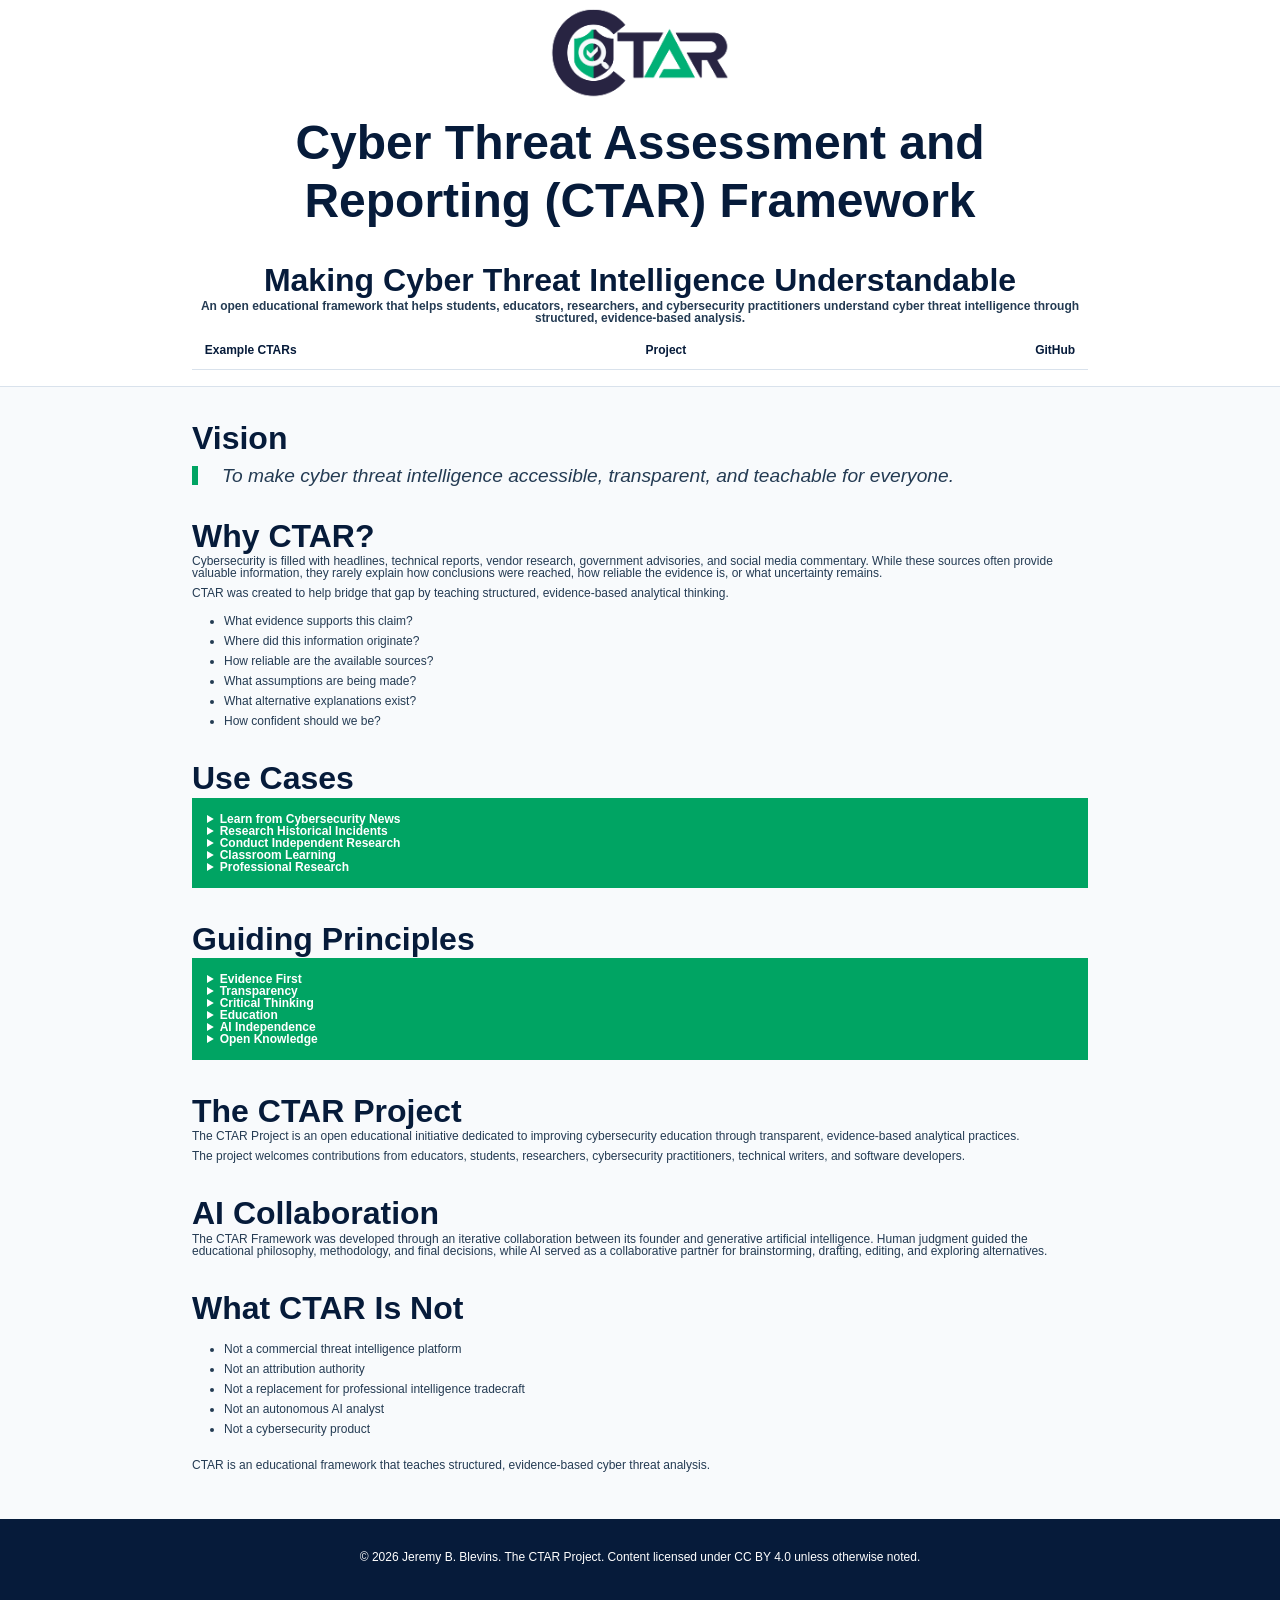
==== website/index.html @ 56432c50 "Update index.html" ====
<!DOCTYPE html>
<html lang="en">
<head>
    <meta charset="UTF-8">
    <meta name="viewport" content="width=device-width, initial-scale=1.0">
    <title>CTAR Framework | Making Cyber Threat Intelligence Understandable</title>
    <meta name="description"
          content="The Cyber Threat Assessment and Reporting (CTAR) Framework is an open educational framework for structured, evidence-based cyber threat analysis.">
    <link rel="stylesheet" href="main.css">
</head>
<body>
<!-- Sticky Navigation -->
<header>
    <div class="container">
        <img src="media/ctar_logo.png" alt="CTAR Framework Logo" class="logo">
        <h1 align="center">Cyber Threat Assessment and Reporting (CTAR) Framework</h1>
        <h2 align="center">Making Cyber Threat Intelligence Understandable</h2>
        <h4 align="center">An open educational framework that helps students, educators, researchers, and cybersecurity practitioners understand cyber threat intelligence through structured, evidence-based analysis.</h4>
          <table>
  <tr><td>
        <nav>
            <a href="use-cases/"><strong>Example CTARs</strong></a>
            <a href="project/"><strong>Project</strong></a>
            <a href="https://github.com/jeremyblevins/ctar"><strong>GitHub</strong></a>
        </nav>
  </td></tr></table>
    </div>
</header>
<main>
<section id="vision">
<div class="container">
<h2>Vision</h2>
<blockquote>
To make cyber threat intelligence accessible, transparent, and teachable for everyone.
</blockquote>
</div>
</section>

<section id="why">
<div class="container">
<h2>Why CTAR?</h2>
<p>Cybersecurity is filled with headlines, technical reports, vendor research, government advisories, and social media commentary. While these sources often provide valuable information, they rarely explain how conclusions were reached, how reliable the evidence is, or what uncertainty remains.</p>
<p>CTAR was created to help bridge that gap by teaching structured, evidence-based analytical thinking.</p>

<ul>
    <li>What evidence supports this claim?</li>
    <li>Where did this information originate?</li>
    <li>How reliable are the available sources?</li>
    <li>What assumptions are being made?</li>
    <li>What alternative explanations exist?</li>
    <li>How confident should we be?</li>
</ul>
</div>
</section>

<section id="use-cases">
<div class="container">
<h2>Use Cases</h2>
<div style="padding:15px;background:#00A463;margin-bottom:25px;color:white;">
<details>
<summary><strong>Learn from Cybersecurity News</strong></summary>
<p> Start with a trusted article and build a deeper understanding through additional research, source evaluation, technical context, and structured analysis.</p>
</details>

<details>
<summary><strong>Research Historical Incidents</strong></summary>
<p>Investigate, using publicly available evidence, cyber events such as:</p>
<ul>
<li><a href="use-cases/CTAR-2000-0001-ILOVEYOU.md">ILOVEYOU</a></li>
<li><a href="use-cases/CTAR-1988-0001-Morris-Worm.md">The Morris Worm</a></li>
<li>WannaCry</li>
<li>SolarWinds</li>
<li>NotPetya</li>
</ul>
</details>

<details>
<summary><strong>Conduct Independent Research</strong></summary>
<p> Build structured assessments from vulnerabilities, malware families, threat actors, or ongoing campaigns.</p>
</details>

<details>
<summary><strong>Classroom Learning</strong></summary>
<p>Support inquiry-based learning by helping students evaluate evidence, compare sources, and communicate analytical conclusions.</p>
</details>

<details>
<summary><strong>Professional Research</strong></summary>
<p>Organize evidence, document analytical reasoning, and produce transparent cyber threat assessments.</p>
</details>
</div>

<h2>Guiding Principles</h2>
<div style="padding:15px;background:#00A463;margin-bottom:25px;color:white;">
<details>
<summary><strong>Evidence First</strong></summary>
<p>Support conclusions with verifiable evidence.</p>
</details>

<details>
<summary><strong>Transparency</strong></summary>
<p>Clearly distinguish facts, assumptions, analysis, confidence, and uncertainty.</p>
</details>

<details>
<summary><strong>Critical Thinking</strong></summary>
<p>Encourage questioning and corroboration.</p>
</details>

<details>
<summary><strong>Education</strong></summary>
<p>Teach analytical reasoning rather than memorization.</p>
</details>

<details>
<summary><strong>AI Independence</strong></summary>
<p>Designed to work with any AI platform—or none at all.</p>
</details>

<details>
<summary><strong>Open Knowledge</strong></summary>
<p>Centered on shared knowledge and community contribution.</p>
</details>
</div>

<h2>The CTAR Project</h2>
<p>The CTAR Project is an open educational initiative dedicated to improving cybersecurity education through transparent, evidence-based analytical practices.</p>
<p>The project welcomes contributions from educators, students, researchers, cybersecurity practitioners, technical writers, and software developers.</p>
</div>

</section>
<section id="ai">
<div class="container">
<h2>AI Collaboration</h2>
<p>The CTAR Framework was developed through an iterative collaboration between its founder and generative artificial intelligence. Human judgment guided the educational philosophy, methodology, and final decisions, while AI served as a collaborative partner for brainstorming, drafting, editing, and exploring alternatives.</p>
</div>
</section>

<section id="not">
<div class="container">
<h2>What CTAR Is Not</h2>
<ul>
<li>Not a commercial threat intelligence platform</li>
<li>Not an attribution authority</li>
<li>Not a replacement for professional intelligence tradecraft</li>
<li>Not an autonomous AI analyst</li>
<li>Not a cybersecurity product</li>
</ul>

<p> CTAR is an educational framework that teaches structured, evidence-based cyber threat analysis.</p>
</div>
</section>
</main>

<footer>
<p> © 2026 Jeremy B. Blevins. The CTAR Project. Content licensed under CC BY 4.0 unless otherwise noted.</p>
</footer>
<!-- <script src="nav.js"></script> -->
</body>
</html>
---- website/main.css ----
/*
----------------------------------------------------
CTAR Framework Stylesheet
Version: 1.1.0
Project: Cyber Threat Assessment and Reporting (CTAR)
https://ctarframework.org
---
Making Cyber Threat Intelligence Understandable
----------------------------------------------------
*/
:root {
    /* ===========================
       CTAR Brand Colors
       =========================== */
    --ctar-navy: #061B3A;
    --ctar-green: #00A463;

    --white: #FFFFFF;
    --background: #F8FAFC;
    --surface: #FFFFFF;

    --text: #243B53;
    --text-light: #52606D;

    --border: #D9E2EC;

    --success: #00A463;
    --warning: #F0B429;
    --danger: #D64545;

    /* ===========================
       Typography
       =========================== */
    --font-body:
        Inter,
        "Segoe UI",
        Roboto,
        Helvetica,
        Arial,
        sans-serif;

    --font-mono:
        "IBM Plex Mono",
        "JetBrains Mono",
        Consolas,
        monospace;

    /* ===========================
       Layout
       =========================== */
    --radius: 8px;
    --shadow: 0 2px 8px rgba(0,0,0,.08);
    --transition: .2s ease;
    --max-width: 1200px;
}

/* ===================================================
   Logo
=================================================== */
.logo{display:block; width:180px; height:auto; margin:0 auto 1rem;}

/* ===================================================
   Reset
=================================================== */
*{margin:0; padding:0; box-sizing:border-box;}

html{scroll-behavior:smooth;}

body{font-family:var(--font-body); background:var(--background); color:var(--text); line-height:1; font-size:12px;}

/* ===================================================
   Layout
=================================================== */
.container{width:min(70%, var(--max-width)); margin:auto;}
section{padding:0rem 0;}

/* ===================================================
   Typography
=================================================== */
h1,h2,h3,h5,h6{color:var(--ctar-navy); margin-bottom:0rem; line-height:1.2;}
h1{font-size:3rem; font-weight:700;}
h2{font-size:2rem; margin-top:2rem;}
h3{font-size:1.5rem; color:var(--ctar-green);}
p{margin-bottom:.5rem;}
ul{margin:1rem 0 1.5rem 2rem;}
li{margin-bottom:.5rem;}
a{color:var(--ctar-navy); text-decoration:none; transition:var(--transition);}
a:hover{text-decoration:underline;}

/* ===================================================
   Header
=================================================== */
header{background:white; border-bottom:1px solid var(--border); padding:.5rem 0; position:sticky; top:0; z-index:999;}
nav{background:background; display:flex; justify-content:space-between; align-items:center;}
nav ul{list-style:none; display:flex; gap:2rem; margin:0;}
nav li{margin:0;}

/* ===================================================
   Hero
=================================================== */
.hero_banner{text-align:center; padding:2rem 0;}
.hero_banner img{max-width:300px; margin-bottom:1rem;}
.hero_banner h1{margin-bottom:.5rem;}
.hero_banner h2{color:var(--ctar-green); margin-top:0;}
.hero_banner p{max-width:850px; margin:auto; color:var(--text-light);}

/* ===================================================
   Buttons
=================================================== */
.button{display:inline-block; margin:2rem .5rem 0; padding:.9rem 1.75rem; border-radius:var(--radius); font-weight:600; transition:var(--transition);}
.button-primary{background:var(--ctar-green); color:white;}
.button-primary:hover{background:#008C54; text-decoration:none;}
.button-secondary{border:2px solid var(--ctar-green); color:var(--ctar-green);}
.button-secondary:hover{background:var(--ctar-green); color:white; text-decoration:none;}

/* ===================================================
   Cards
=================================================== */
.card-grid{display:grid; grid-template-columns: repeat(auto-fit,minmax(320px,1fr)); gap:2rem;}
.card{background:white; padding:2rem; border-radius:var(--radius); box-shadow:var(--shadow); transition:var(--transition);}
.card:hover{transform:translateY(-4px);}
.card h3{margin-top:0;}

/* ===================================================
   Tables
=================================================== */
table{width:100%; border-collapse:collapse; margin:.5rem 0;}
th{background:var(--ctar-navy); color:white; padding:.8rem; text-align:left;}
td{padding:.8rem; border-bottom:1px solid var(--border);}
tr:nth-child(even){background:#F4F7FA;}

/* ===================================================
   Code
=================================================== */
code{font-family:var(--font-mono); background:#EEF3F8; padding:.15rem .3rem; border-radius:4px;}
pre{background:var(--ctar-navy); color:var(--ctar-green); padding:1.5rem; border-radius:var(--radius); overflow:auto; margin:2rem 0;}
pre code{background:none; color:inherit;}

/* ===================================================
   Blockquotes
=================================================== */
blockquote{border-left:6px solid var(--ctar-green); padding-left:1.5rem; margin:.5rem 0; font-size:1.2rem; font-style:italic;}

/* ===================================================
   Admonitions
=================================================== */
.note,
.tip,
.warning,
.evidence{padding:1.25rem; border-radius:var(--radius); margin:2rem 0;}
.note{background:#E8F2FD; border-left:6px solid #2C7BE5;}
.tip{background:#EAFBF3; border-left:6px solid var(--ctar-green);}
.warning{background:#FFF8E6; border-left:6px solid var(--warning);}
.evidence{background:#F5F7FA; border-left:6px solid var(--ctar-navy);}

/* ===================================================
   Images
=================================================== */
img{max-width:100%; height:auto;}

/* ===================================================
   Footer
=================================================== */
footer{background:var(--ctar-navy); color:white; text-align:center; padding:2rem 0; margin-top:3rem;

footer a{color:var(--text-light);}

/* ===================================================
   Horizontal Rule
=================================================== */
hr{border:none; border-top:1px solid var(--border); margin:3rem 0;}

/* ===================================================
   Responsive
=================================================== */
@media (max-width:768px){
    body{font-size:16px;}
    nav{flex-direction:column; gap:1rem;}
    nav ul{flex-direction:column; gap:.75rem; align-items:center;}
    h1{font-size:2.2rem;}
    h2{font-size:1.6rem;}
    .hero{padding:2rem 0;}
}

/* ===================================================
   Print
=================================================== */
@media print{header, footer, .button{display:none;}
    body{background:white; color:black; font-size:12pt;}
    a{color:black; text-decoration:none;}
}
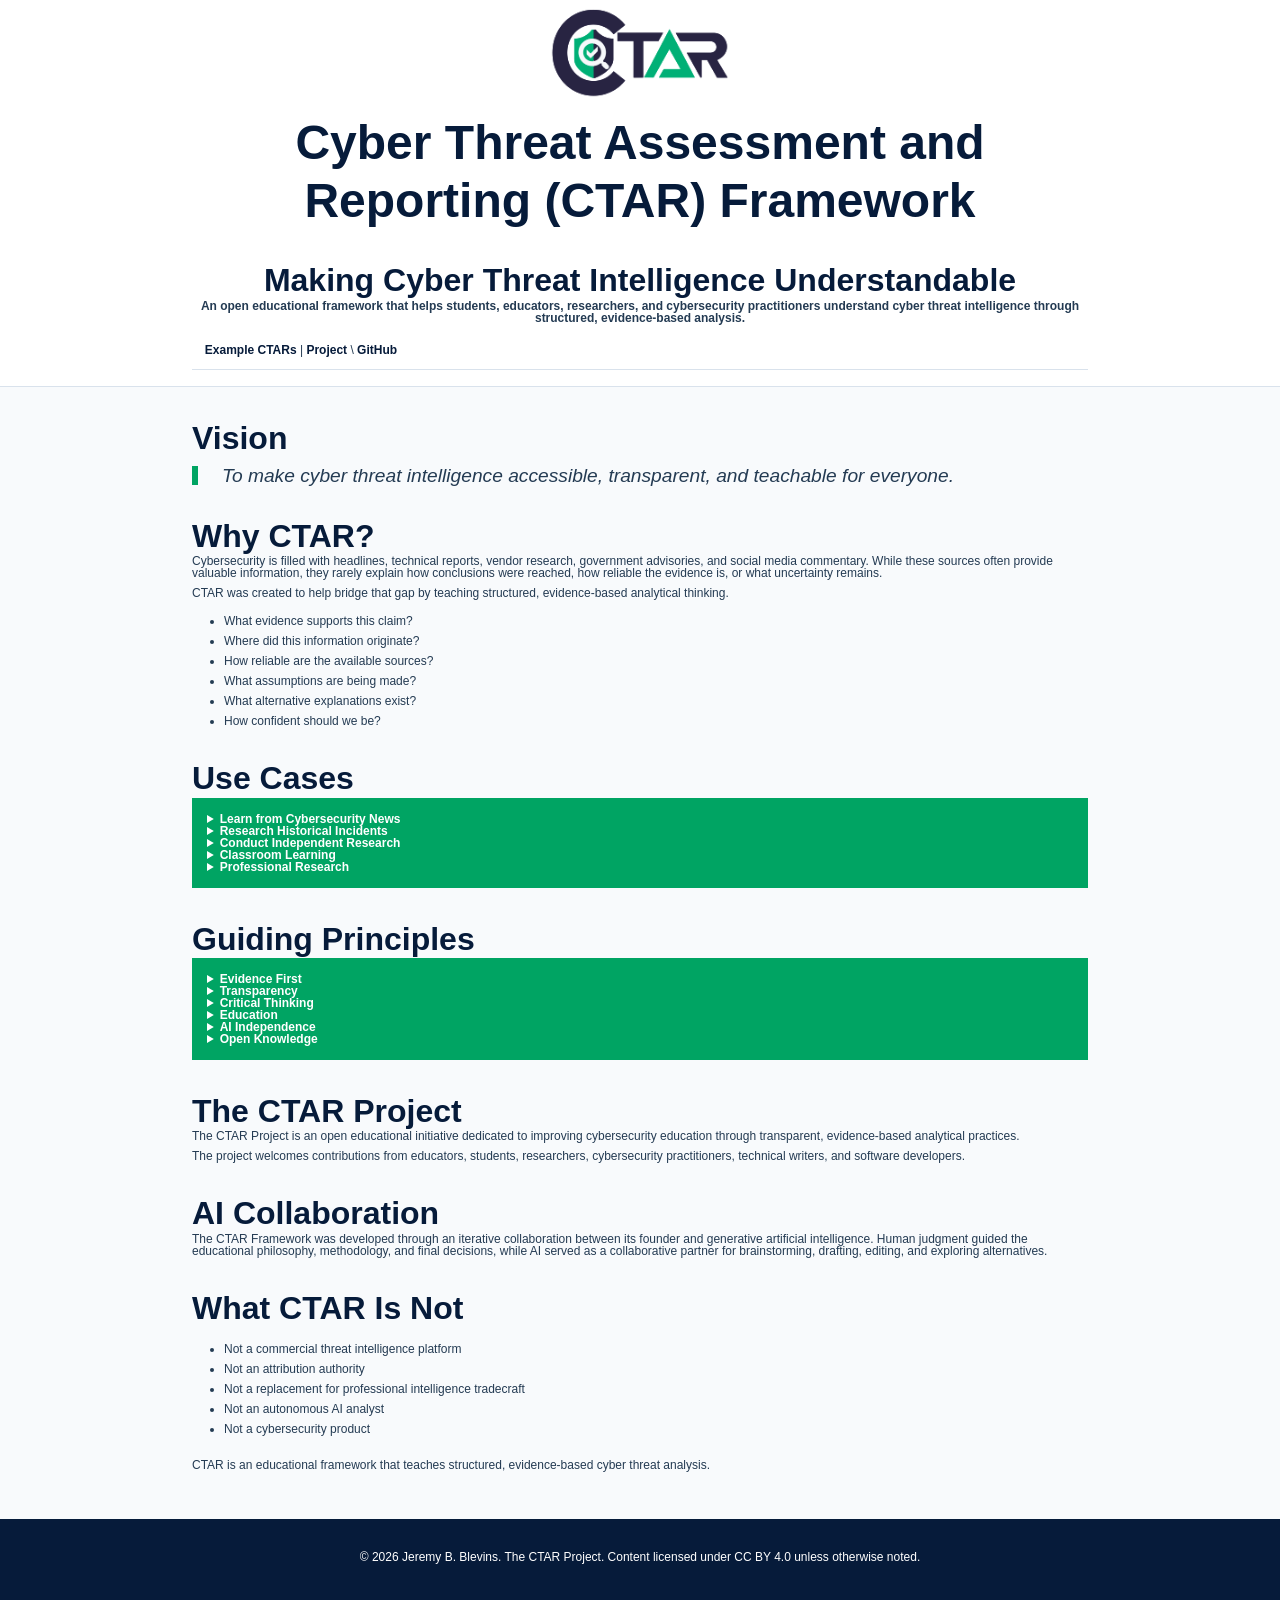
==== commit de6ebc73: "Update index.html" ====
--- a/website/index.html
+++ b/website/index.html
@@ -18,11 +18,9 @@
         <h4 align="center">An open educational framework that helps students, educators, researchers, and cybersecurity practitioners understand cyber threat intelligence through structured, evidence-based analysis.</h4>
           <table>
   <tr><td>
-        <nav>
-            <a href="use-cases/"><strong>Example CTARs</strong></a>
-            <a href="project/"><strong>Project</strong></a>
+            <a href="use-cases/"><strong>Example CTARs</strong></a> | 
+            <a href="project/"><strong>Project</strong></a> \ 
             <a href="https://github.com/jeremyblevins/ctar"><strong>GitHub</strong></a>
-        </nav>
   </td></tr></table>
     </div>
 </header>
--- a/website/main.css
+++ b/website/main.css
@@ -171,6 +171,25 @@
 hr{border:none; border-top:1px solid var(--border); margin:3rem 0;}
 
 /* ===================================================
+       Table
+=================================================== */
+table {
+  font-family: arial, sans-serif;
+  border-collapse: collapse;
+  width: 100%;
+}
+
+td, th {
+  border: 1px solid #00A463;
+  text-align: center;
+  padding: 8px;
+}
+
+tr:nth-child(even) {
+  background-color: #00A463;
+}
+       
+/* ===================================================
    Responsive
 =================================================== */
 @media (max-width:768px){
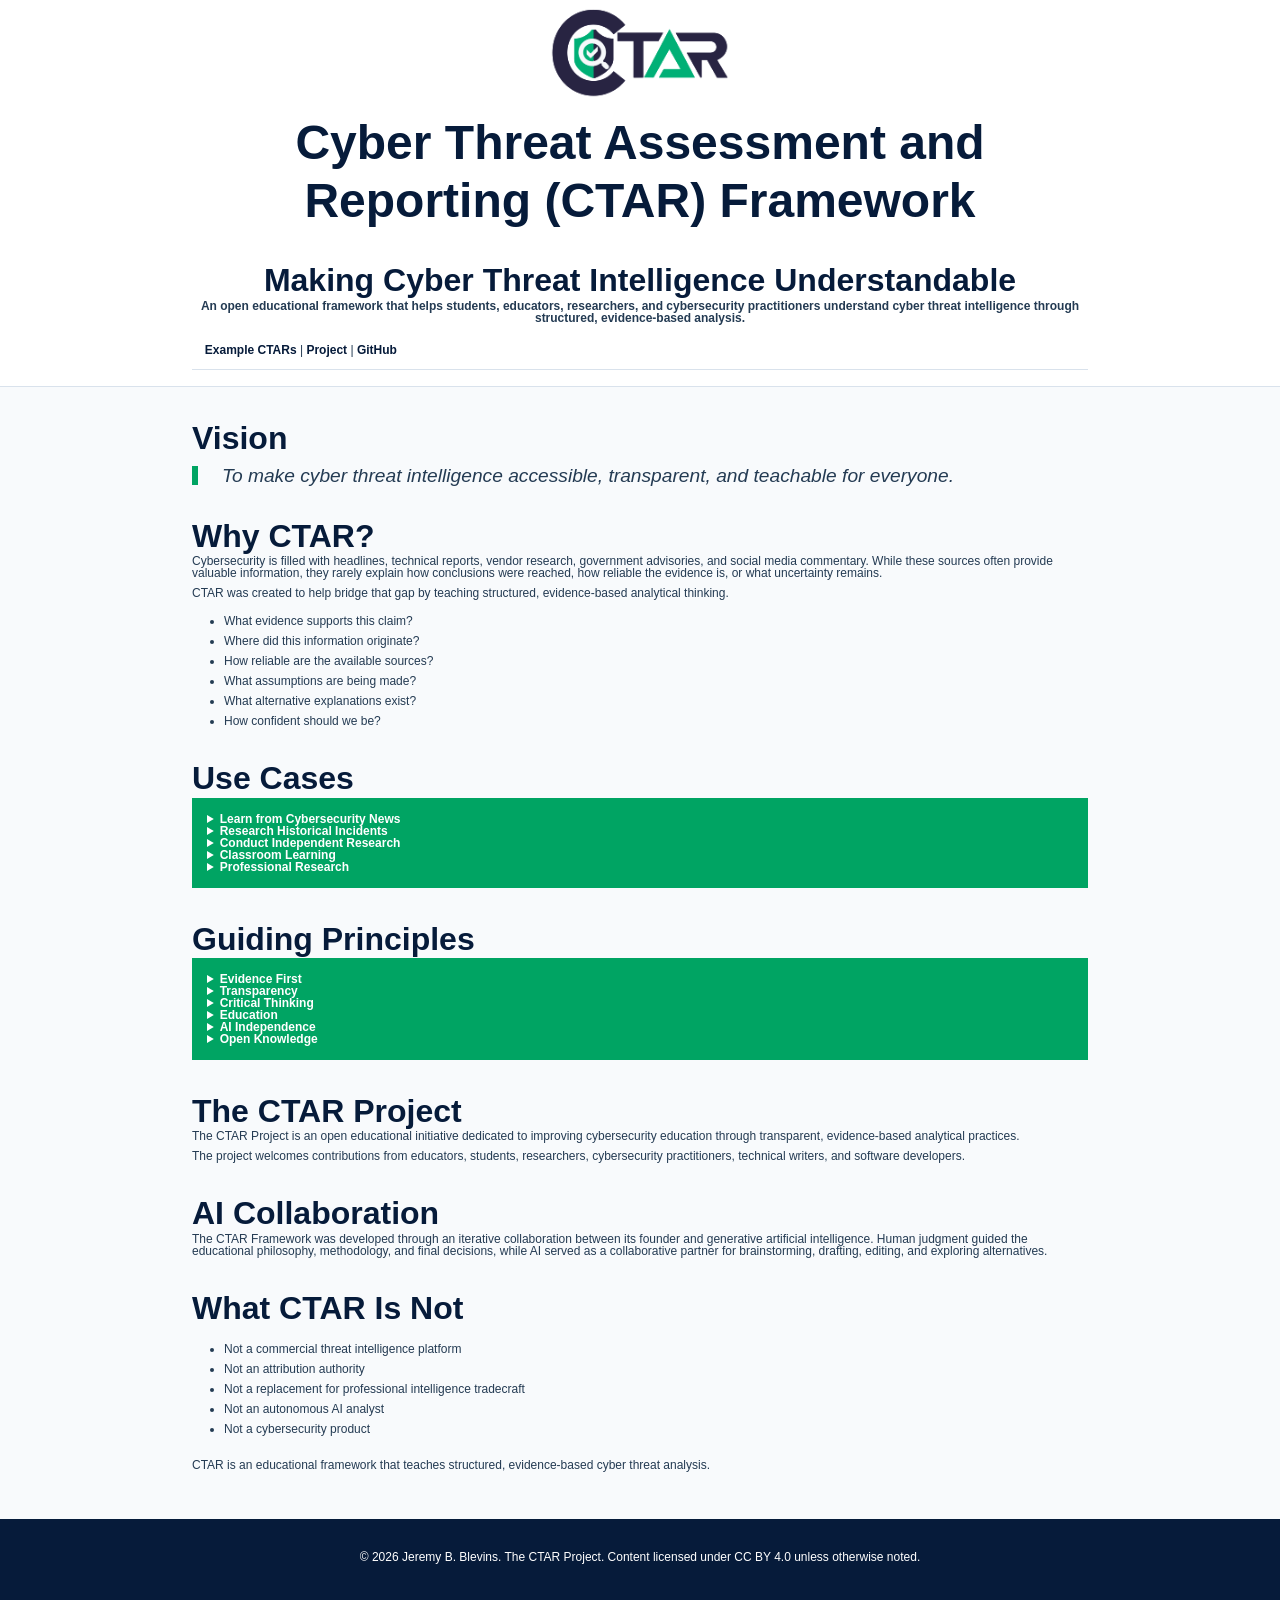
==== commit 5a4f1fbe: "Update index.html" ====
--- a/website/index.html
+++ b/website/index.html
@@ -19,7 +19,7 @@
           <table>
   <tr><td>
             <a href="use-cases/"><strong>Example CTARs</strong></a> | 
-            <a href="project/"><strong>Project</strong></a> \ 
+            <a href="project/"><strong>Project</strong></a> | 
             <a href="https://github.com/jeremyblevins/ctar"><strong>GitHub</strong></a>
   </td></tr></table>
     </div>
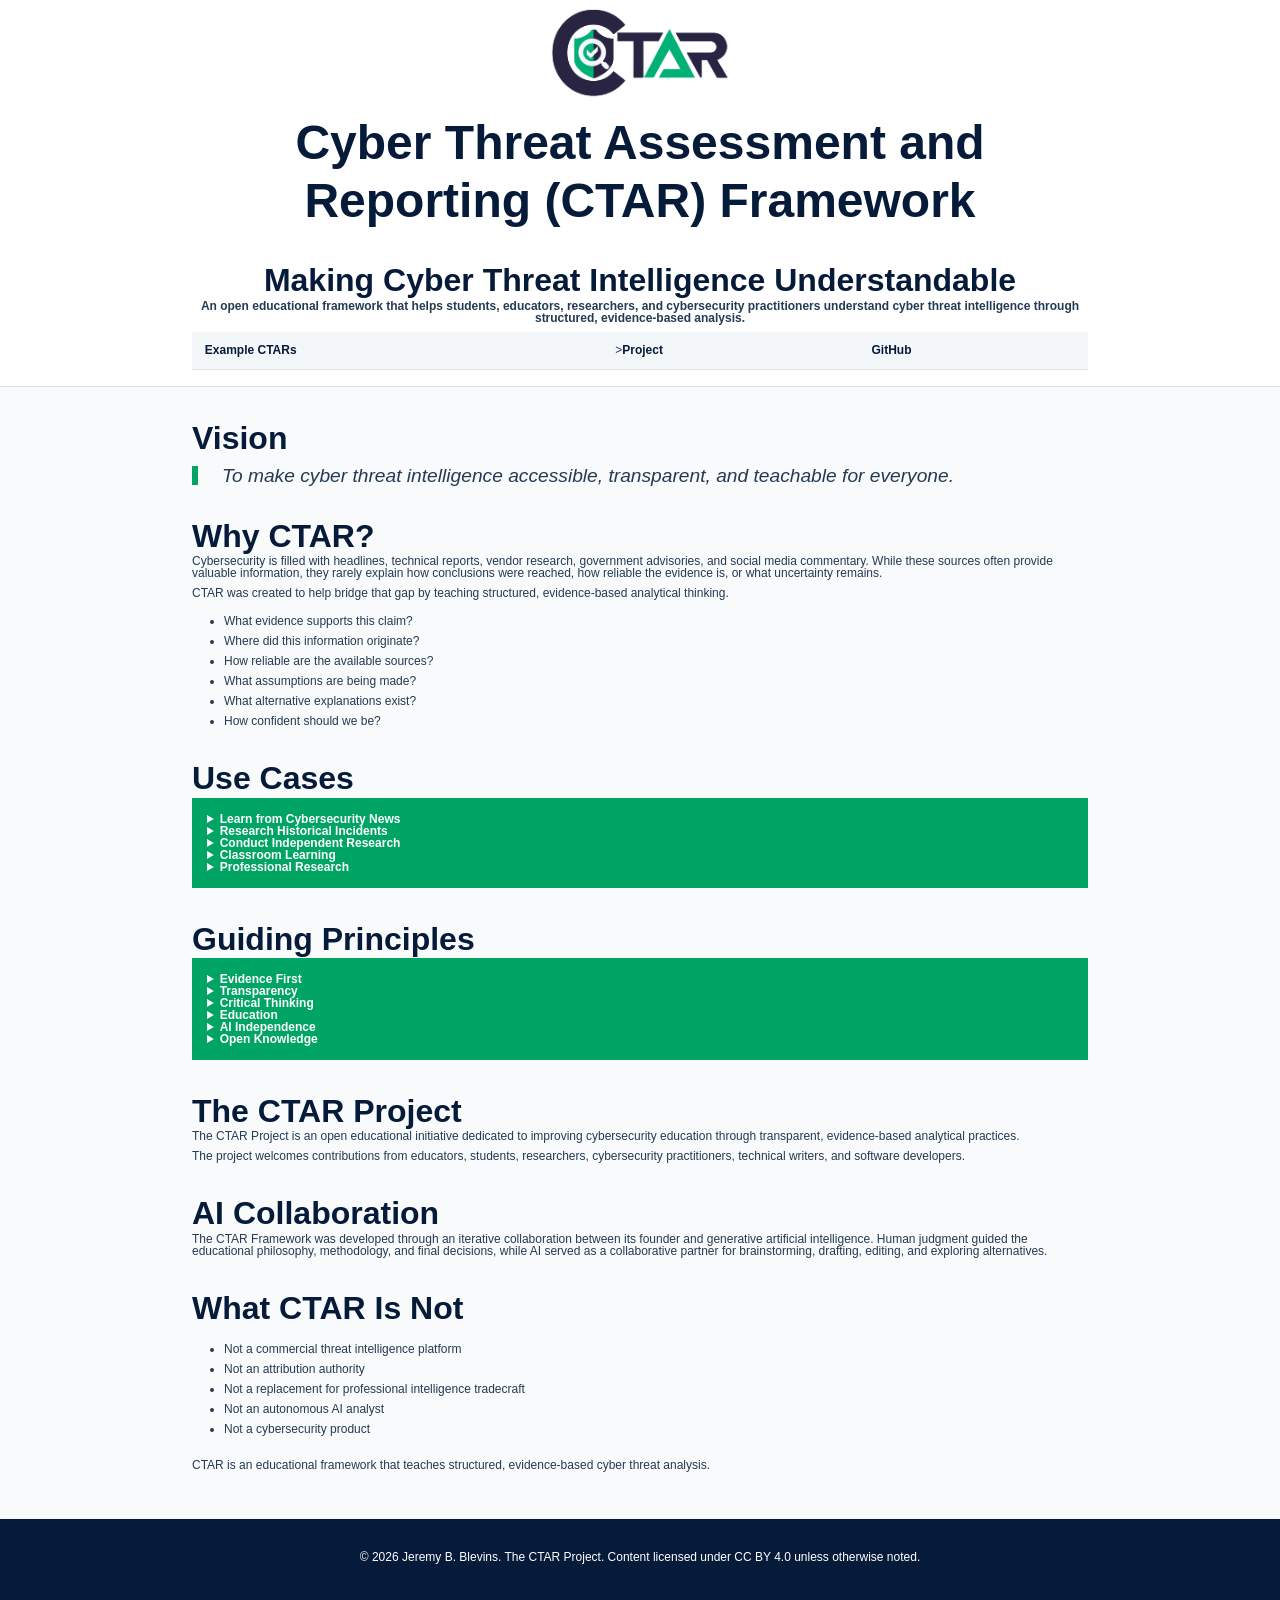
==== commit 38a8c818: "Update index.html" ====
--- a/website/index.html
+++ b/website/index.html
@@ -16,11 +16,11 @@
         <h1 align="center">Cyber Threat Assessment and Reporting (CTAR) Framework</h1>
         <h2 align="center">Making Cyber Threat Intelligence Understandable</h2>
         <h4 align="center">An open educational framework that helps students, educators, researchers, and cybersecurity practitioners understand cyber threat intelligence through structured, evidence-based analysis.</h4>
-          <table>
-  <tr><td>
-            <a href="use-cases/"><strong>Example CTARs</strong></a> | 
-            <a href="project/"><strong>Project</strong></a> | 
-            <a href="https://github.com/jeremyblevins/ctar"><strong>GitHub</strong></a>
+          <table align="center">
+  <tr></tr>
+    <td><a href="use-cases/"><strong>Example CTARs</strong></a></td>
+    <td>><a href="project/"><strong>Project</strong></a></td>
+    <td><a href="https://github.com/jeremyblevins/ctar"><strong>GitHub</strong></a></td>
   </td></tr></table>
     </div>
 </header>
--- a/website/main.css
+++ b/website/main.css
@@ -180,9 +180,10 @@
 }
 
 td, th {
-  border: 1px solid #00A463;
-  text-align: center;
-  padding: 8px;
+    border: 1px solid #00A463;
+    text-align: center;
+    padding: 8px;
+    spacing: 20px;
 }
 
 tr:nth-child(even) {
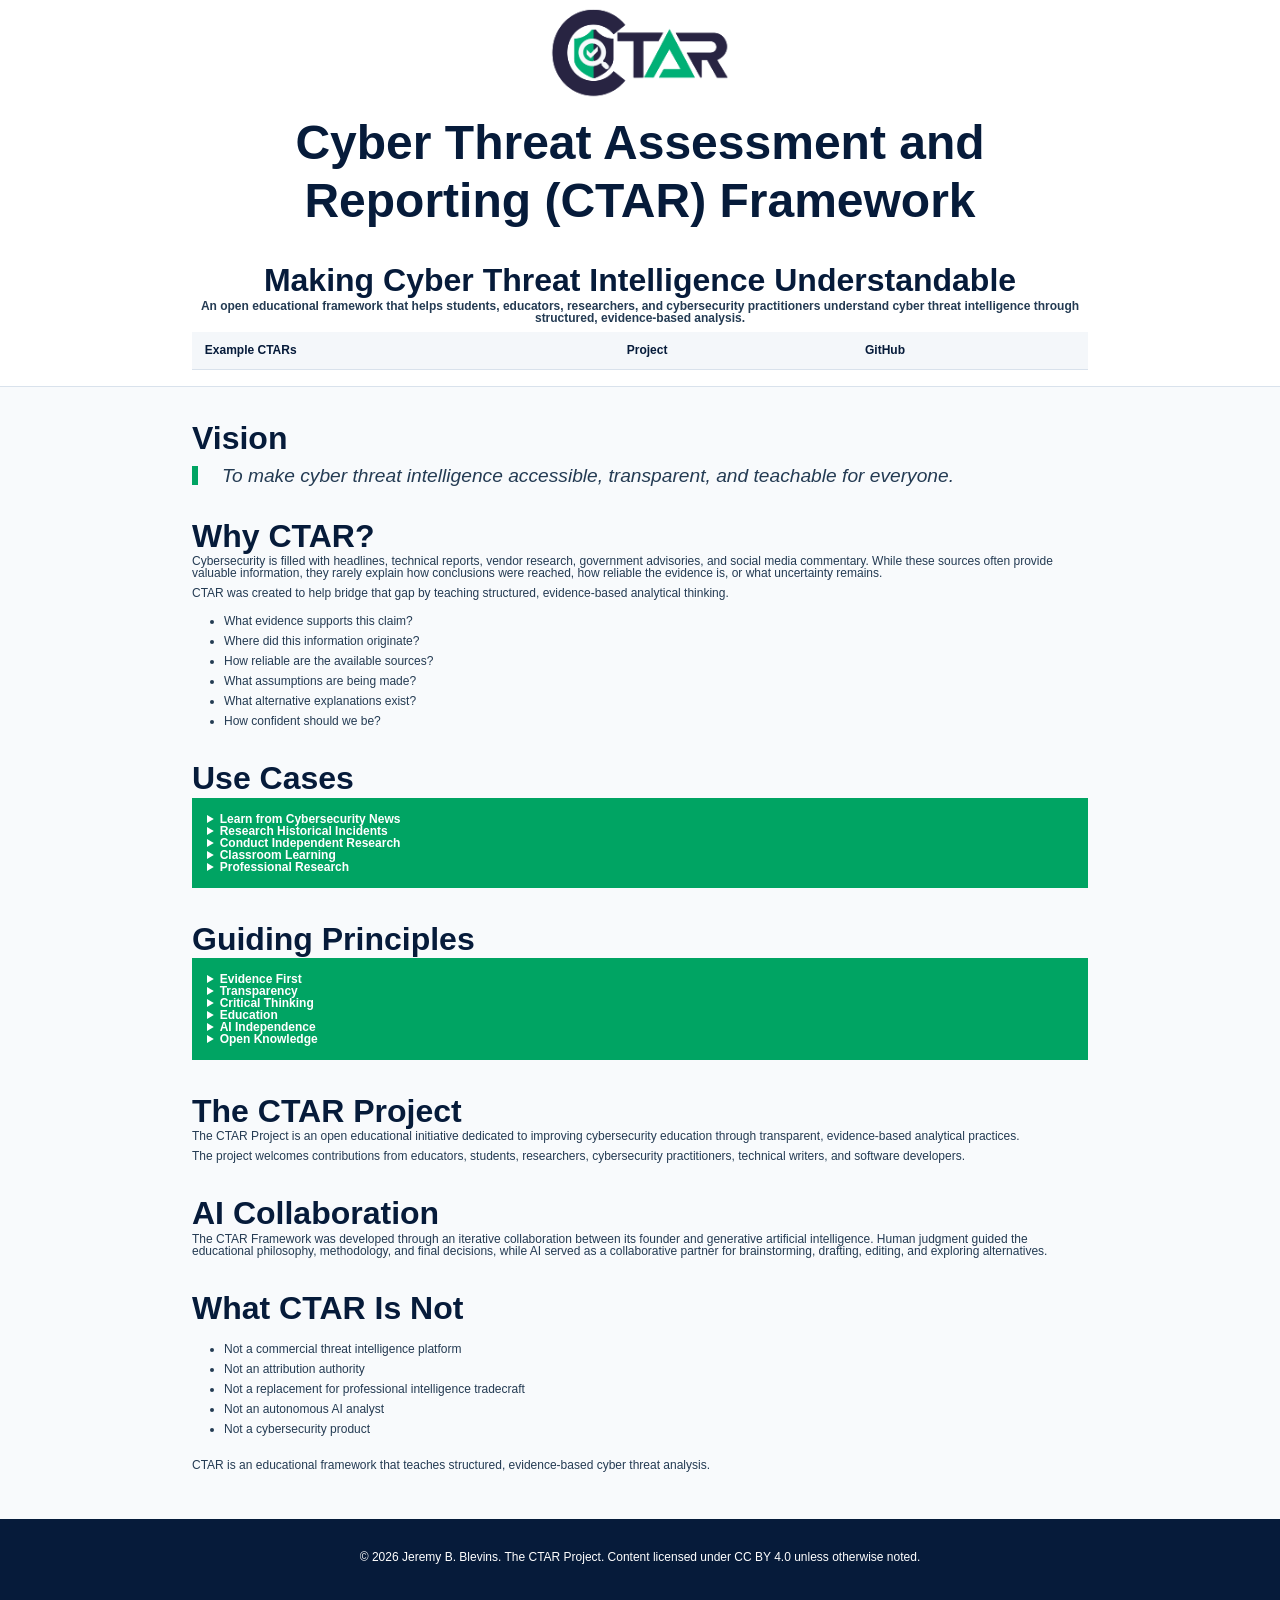
==== commit bc5f988b: "Update index.html" ====
--- a/website/index.html
+++ b/website/index.html
@@ -19,7 +19,7 @@
           <table align="center">
   <tr></tr>
     <td><a href="use-cases/"><strong>Example CTARs</strong></a></td>
-    <td>><a href="project/"><strong>Project</strong></a></td>
+    <td><a href="project/"><strong>Project</strong></a></td>
     <td><a href="https://github.com/jeremyblevins/ctar"><strong>GitHub</strong></a></td>
   </td></tr></table>
     </div>
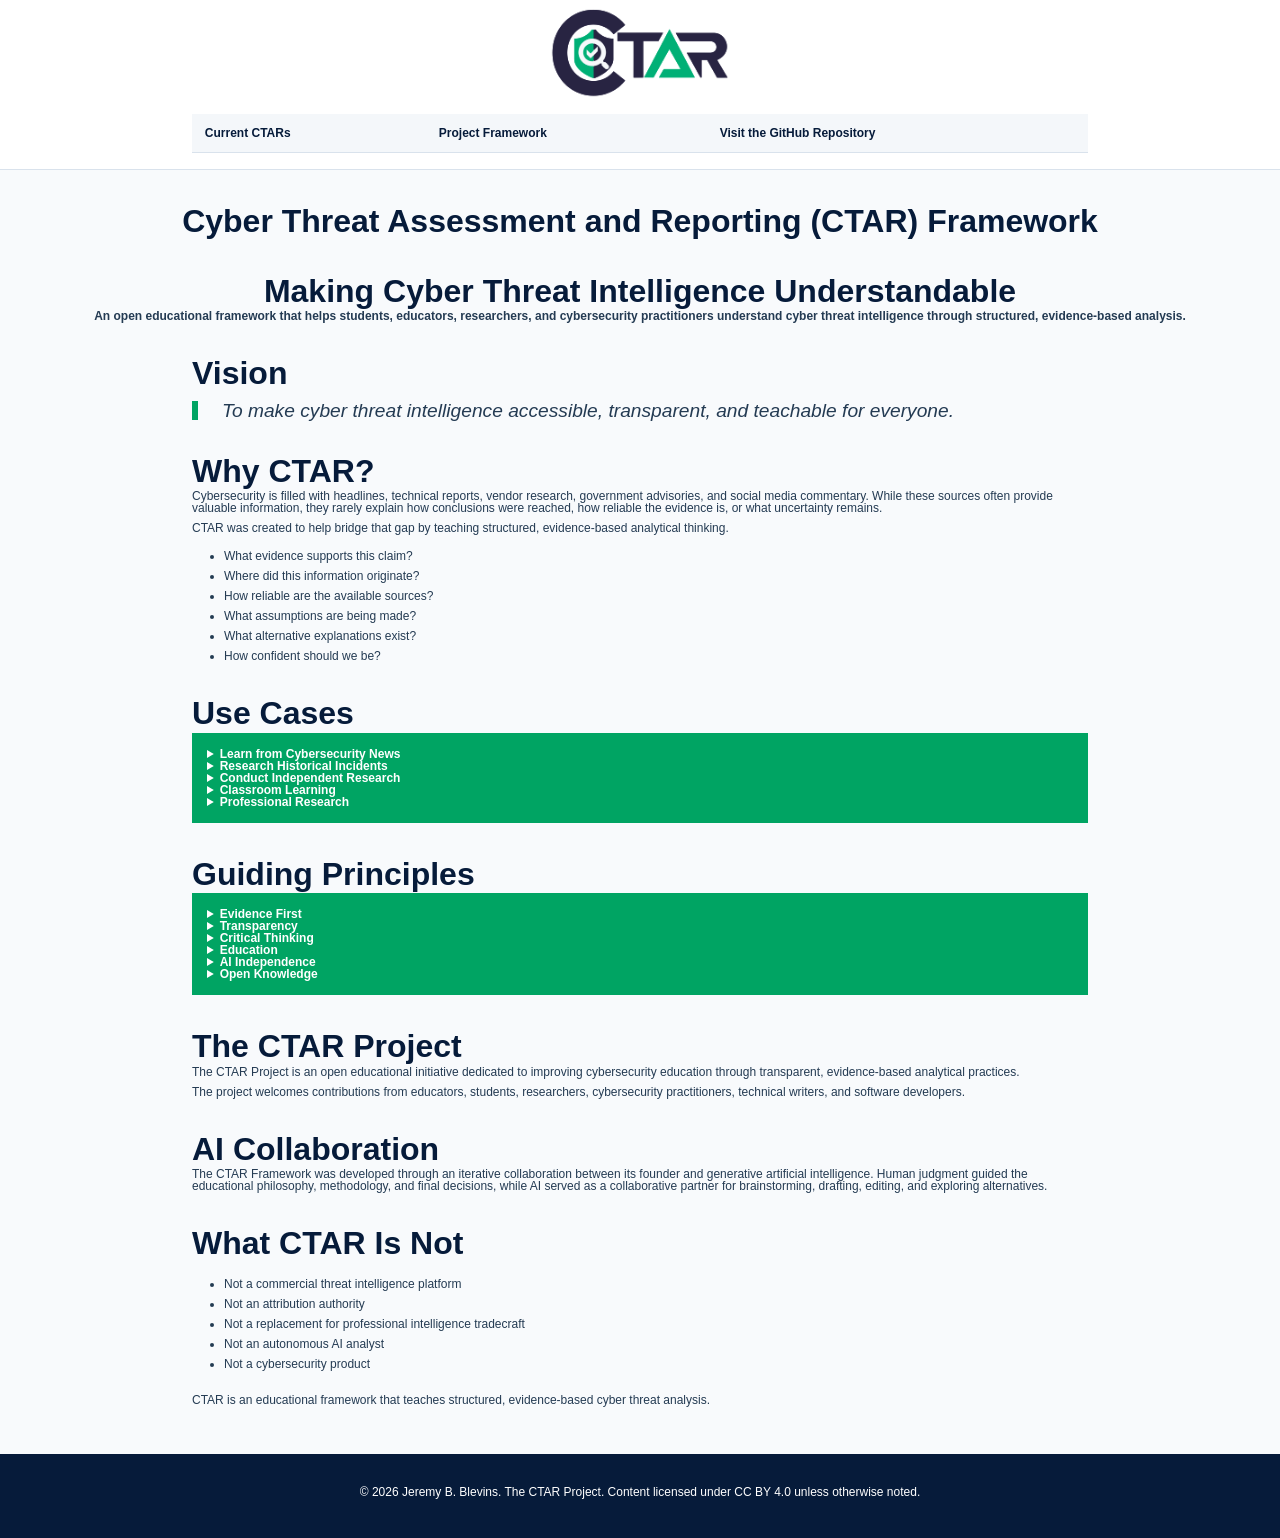
==== commit dfefabc4: "Update index.html Updated the layout of the page to better fit mobile devices." ====
--- a/website/index.html
+++ b/website/index.html
@@ -13,18 +13,18 @@
 <header>
     <div class="container">
         <img src="media/ctar_logo.png" alt="CTAR Framework Logo" class="logo">
-        <h1 align="center">Cyber Threat Assessment and Reporting (CTAR) Framework</h1>
-        <h2 align="center">Making Cyber Threat Intelligence Understandable</h2>
-        <h4 align="center">An open educational framework that helps students, educators, researchers, and cybersecurity practitioners understand cyber threat intelligence through structured, evidence-based analysis.</h4>
-          <table align="center">
+<table align="center">
   <tr></tr>
-    <td><a href="use-cases/"><strong>Example CTARs</strong></a></td>
-    <td><a href="project/"><strong>Project</strong></a></td>
-    <td><a href="https://github.com/jeremyblevins/ctar"><strong>GitHub</strong></a></td>
+    <td><a href="reports/"><strong>Current CTARs</strong></a></td>
+    <td><a href="project/"><strong>Project Framework</strong></a></td>
+    <td><a href="https://github.com/jeremyblevins/ctar"><strong>Visit the GitHub Repository</strong></a></td>
   </td></tr></table>
     </div>
 </header>
 <main>
+    <h2 align="center">Cyber Threat Assessment and Reporting (CTAR) Framework</h2>
+    <h2 align="center">Making Cyber Threat Intelligence Understandable</h2>
+    <h4 align="center">An open educational framework that helps students, educators, researchers, and cybersecurity practitioners understand cyber threat intelligence through structured, evidence-based analysis.</h4>    
 <section id="vision">
 <div class="container">
 <h2>Vision</h2>
